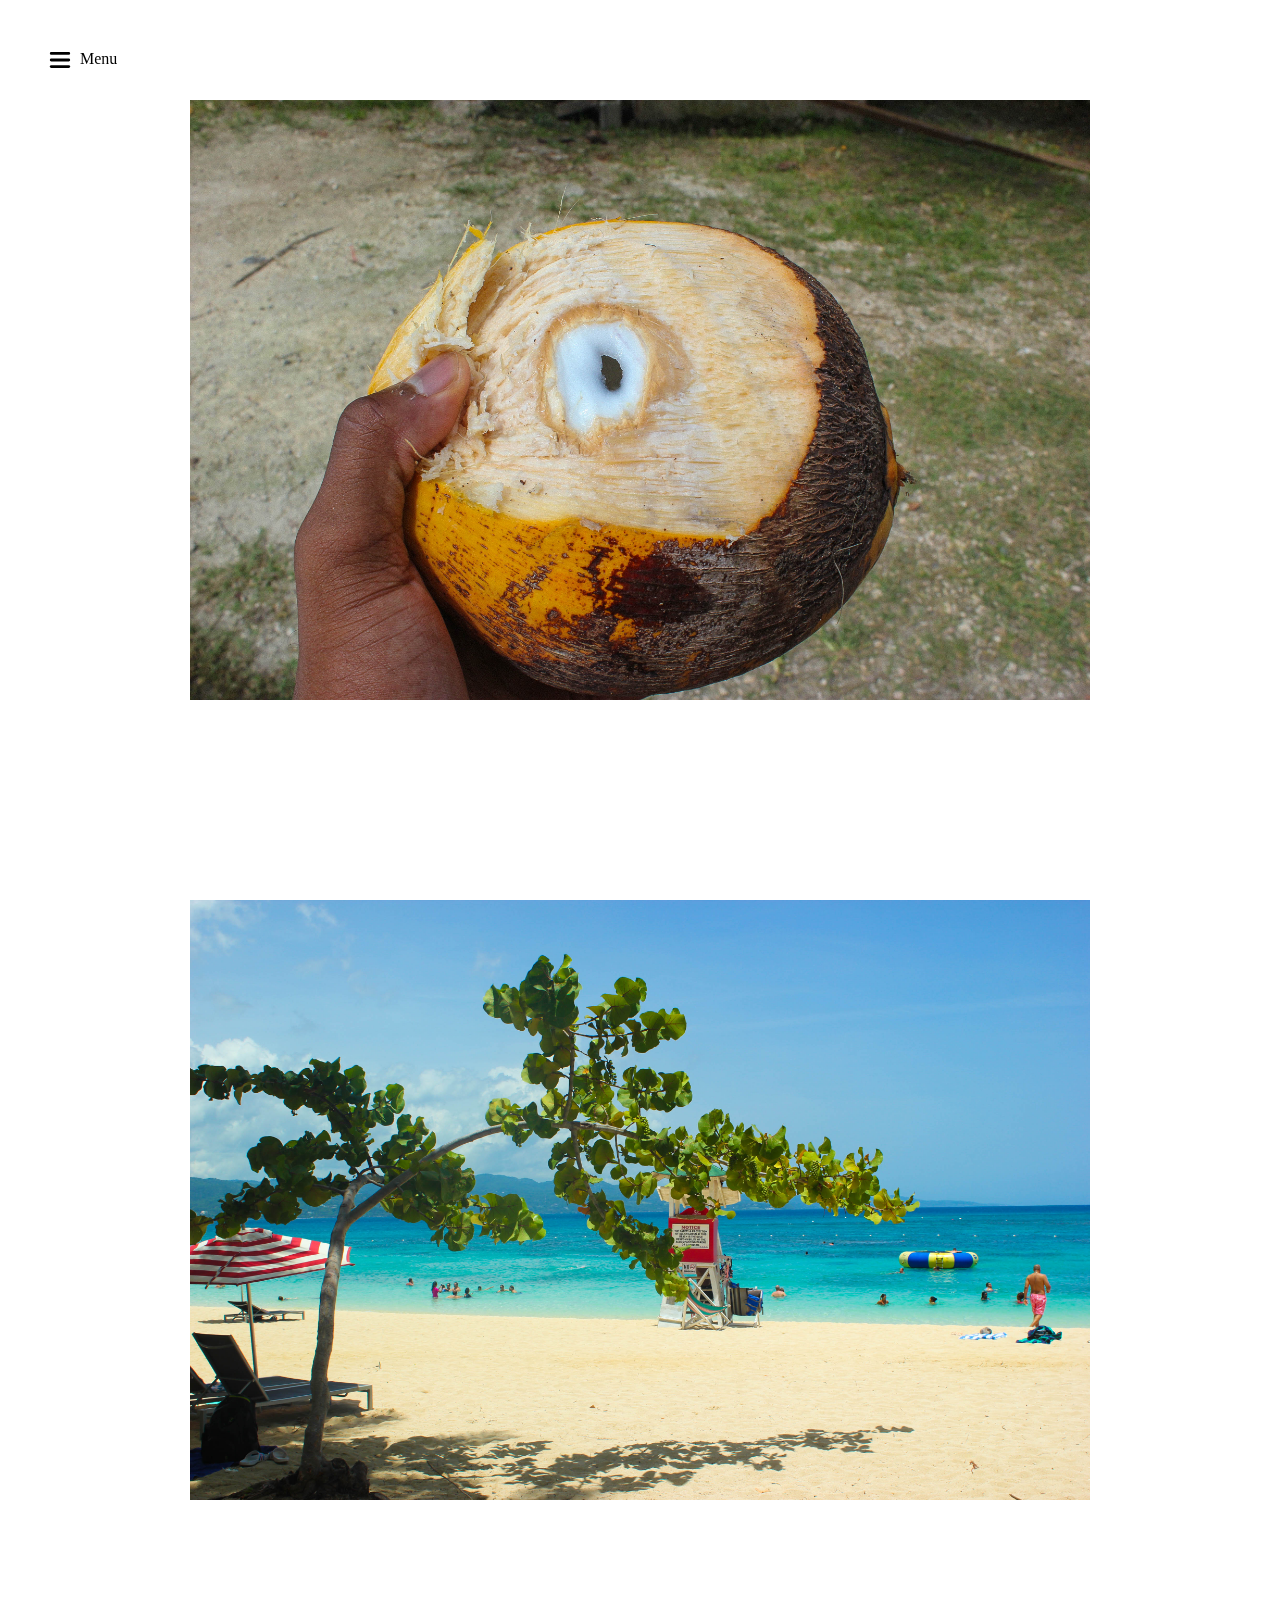
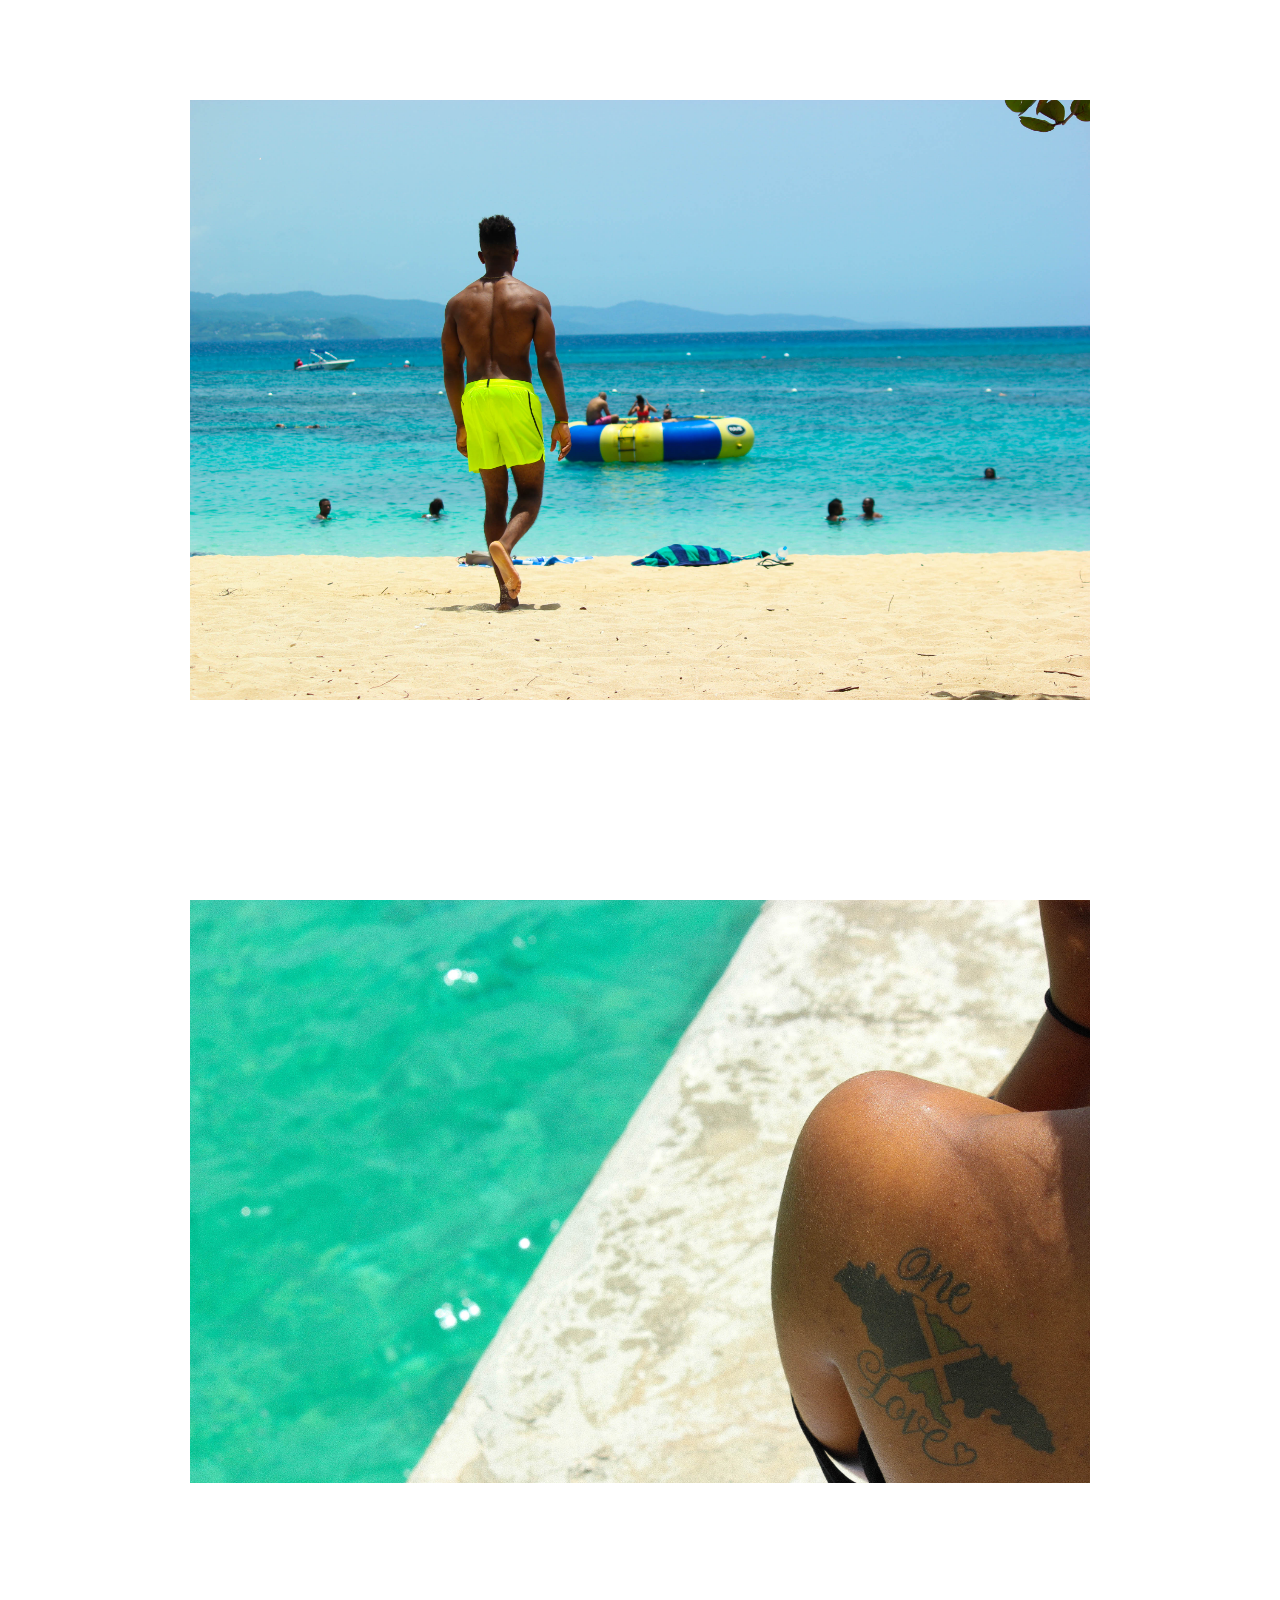
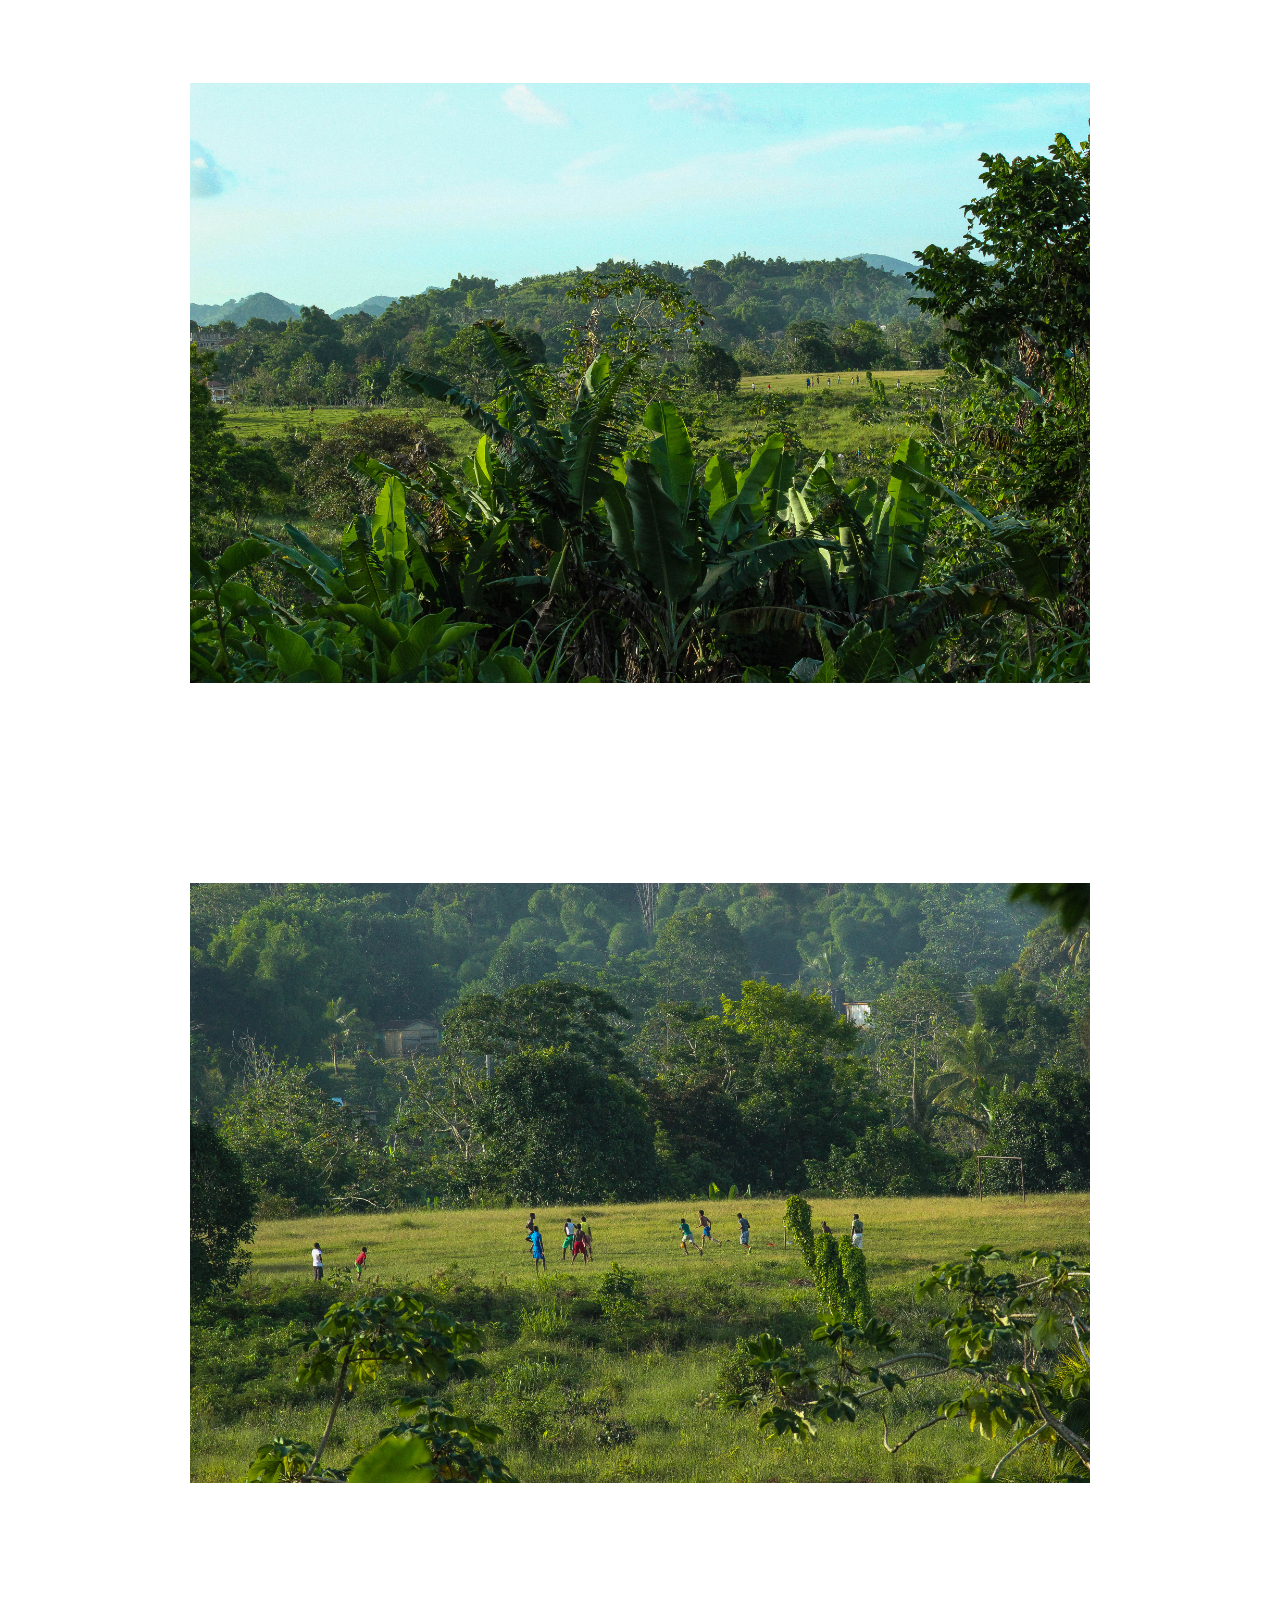
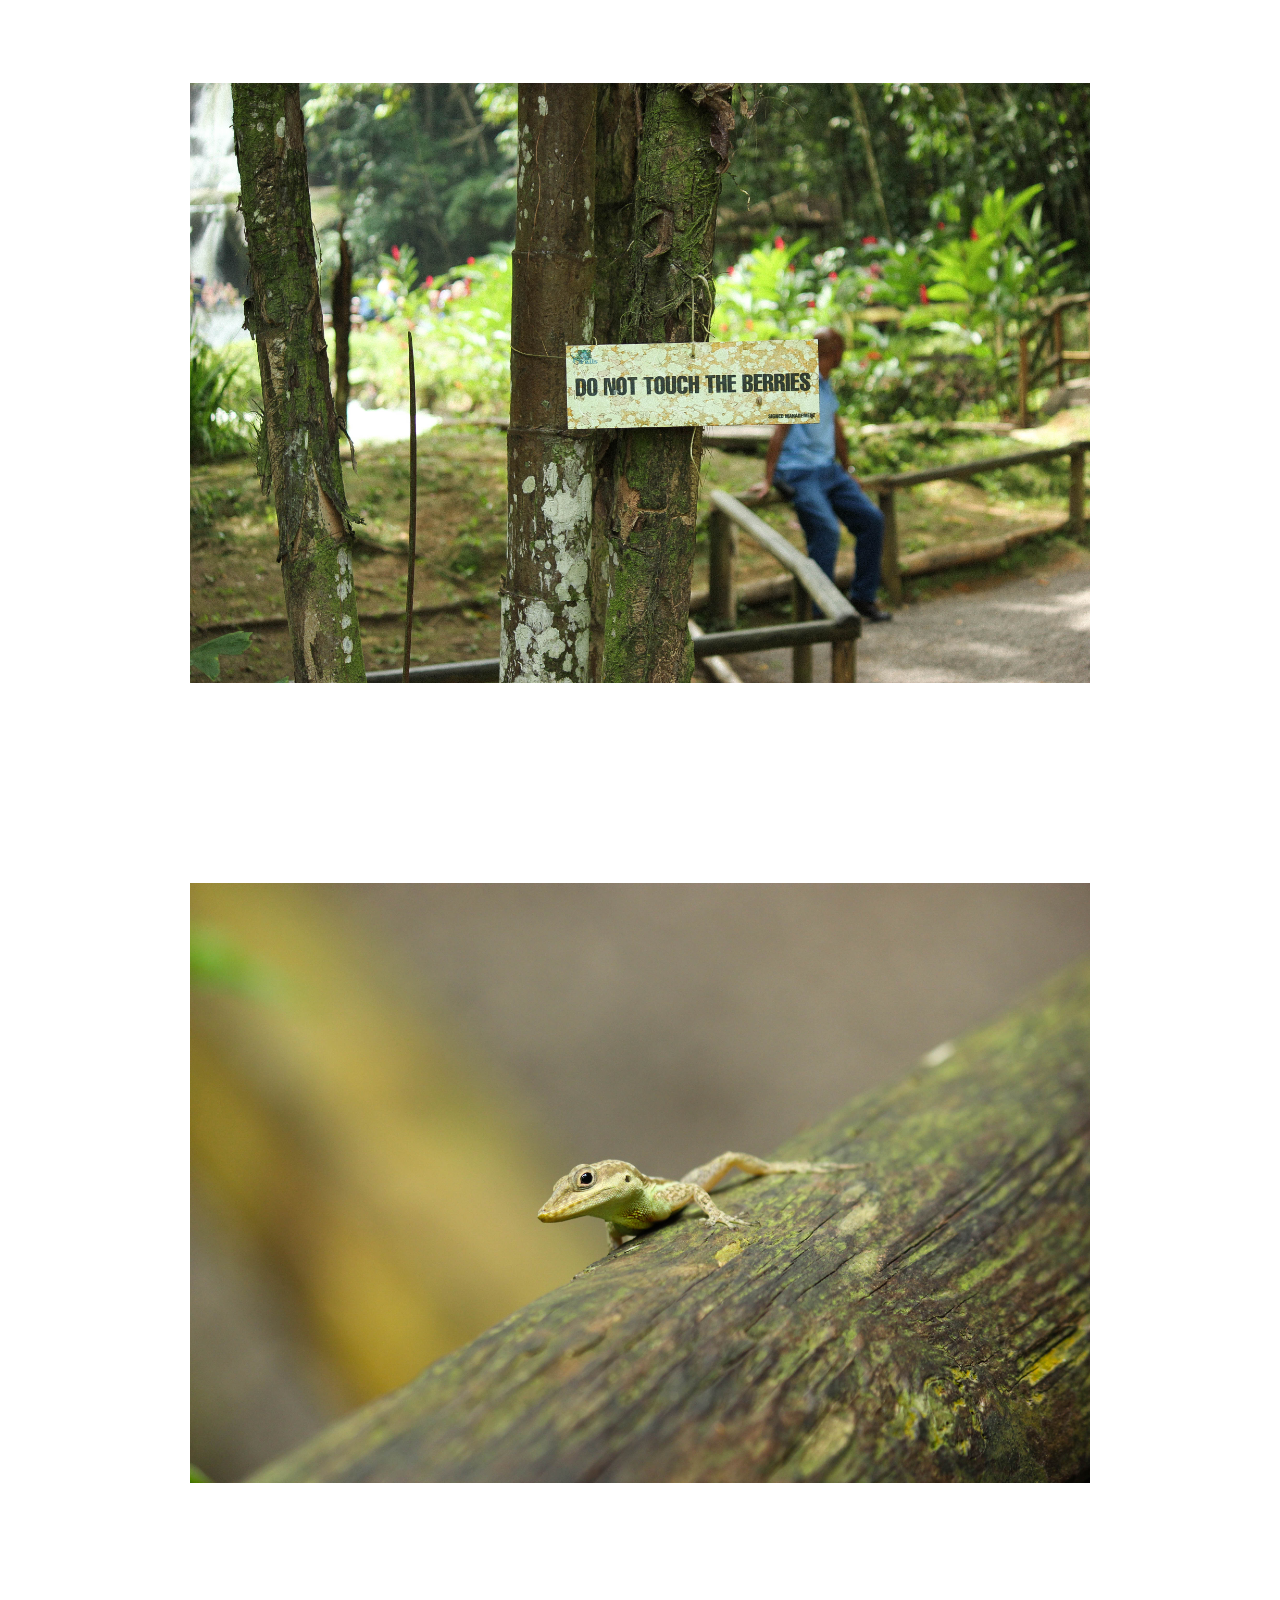
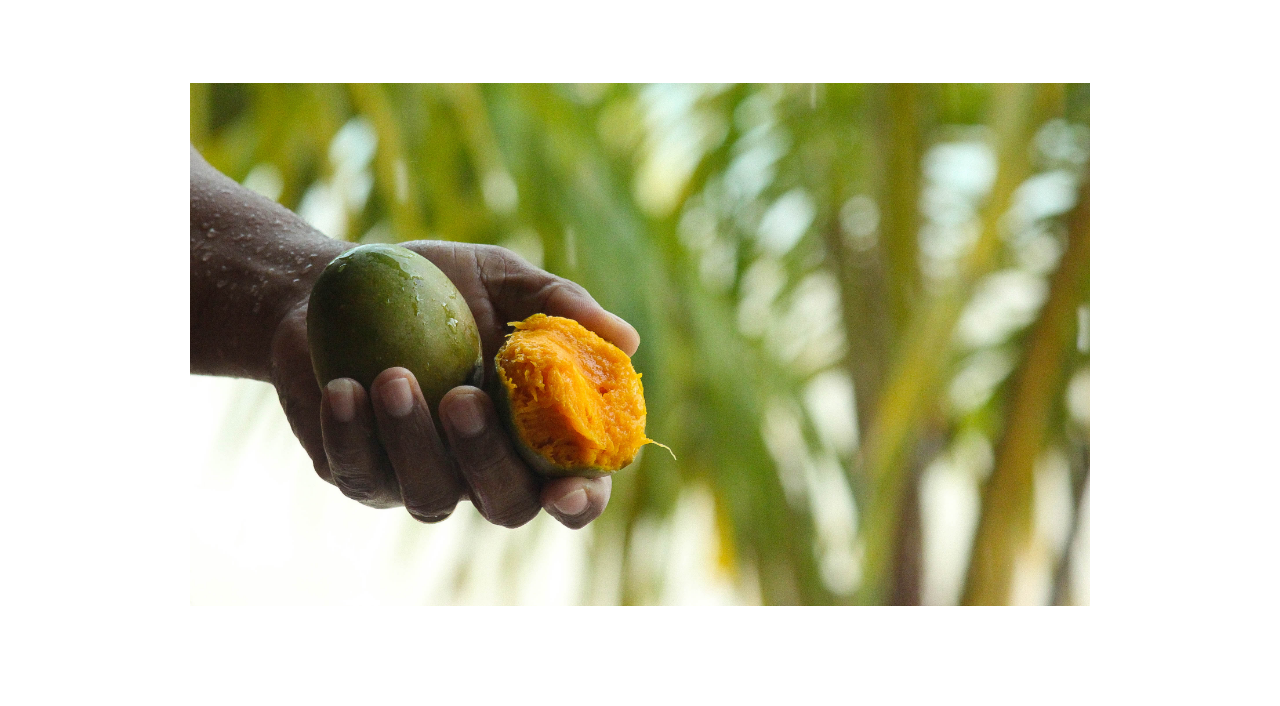
==== gallery.html @ e72e02c3 "adding all assets" ====
<!DOCTYPE html>
<html>
  <head>
    <title>A Day in Jamaica</title>
    <link rel="stylesheet" href="style.css" />
  </head>

  <body>
    <nav>
      <a href="index.html">Home</a>
      <a href="#">About</a>
      <a href="#">Gallery</a>
      <a href="#">Blog</a>
    </nav>
    <main class="main-on-gallery">
      <div class="progress">
        <div class="bar"></div>
      </div>

      <a href="#" class="nav-button"> <img src="NAV.svg" />Menu </a>
      <div class="photo-gallery">
        <img src="JA.jpg" />
        <img src="JA1.jpg" />
        <img src="JA2.jpg" />
        <img src="JA3.jpg" />
        <img src="JA4.jpg" />
        <img src="JA5.jpg" />
        <img src="JA6.jpg" />
        <img src="JA7.jpg" />
        <img src="JA8.jpg" />
      </div>
    </main>

    <footer>
      <p>A Day in Jamaica. All Rights Reserved.</p>
    </footer>

    <script src="scroll.js"></script>
    <script src="menu.js"></script>
  </body>
</html>
---- style.css ----
@keyframes fade {
  0% {
    opacity: 0;
  }
  100% {
    opacity: 1;
  }
}

body {
  background-color: #fff;
  overflow-x: hidden;
  margin: 0;
}

nav {
  position: fixed;
  top: 0;
  left: 0;
  width: 250px;
  height: 100vh;
  display: flex;
  flex-direction: column;
  justify-content: center;
  z-index: 0;
  background-color: #196d6a;
}

nav a {
  color: #000;
  text-decoration: none;
  margin: 10px 0 10px 40px;
  font-size: 24px;
}

main {
  position: relative;
  z-index: 2;
  background-color: #fff;
  min-height: 100vh;
  transition: background-color 1s, transform 0.5s;
}
main.main-on-gallery {
  position: ;
}

.open {
  transform: translateX(250px);
  transition: transform 0.5s;
}

a.nav-button {
  position: fixed;
  top: 0;
  left: 0;
  padding: 40px;
  text-decoration: none;
  color: #000;
  vertical-align: middle;
}
a.nav-button img {
  width: 40px;
  vertical-align: middle;
}

.main {
  display: flex;
  align-items: center;
  justify-content: center;
  height: 100vh;
}

.main div {
  width: 450px;
}

.main .content {
  margin-left: 60px;
}

h1 {
  font-size: 48px;
  margin: 0;
}

p {
  font-size: 24px;
  margin: 20px 0 20px 0;
}

a.button {
  font-size: 24px;
  text-decoration: none;
  padding: 10px 20px 10px 20px;
  border: 3px solid #000;
  display: inline-block;
}
div.photos {
  position: relative;
  height: 314px;
}

div.photos img {
  position: absolute;
  width: 470px;
  top: 50px;
  left: 0;
  transition: transform 0.5s, box-shadow 0.5s;
}

div.photos img:first-child {
  z-index: 1;
}
div.photos:hover img {
  box-shadow: 0 0 10px rgba(0, 0, 0, 0.1);
}

footer {
  position: fixed;
  bottom: 0;
  left: 0;
  width: 100%;
  display: flex;
  justify-content: center;
}

footer p {
  font-size: 14px;
  margin: 5px 0 5px 0;
}

/* Gallery Photos */

div.photo-gallery {
  display: flex;
  justify-content: center;
  align-items: center;
  flex-direction: column;
}

div.photo-gallery img {
  width: 900px;
  padding: 100px 0 100px 0;
}

div.progress {
  display: fixed;
  top: 0;
  left: 0;
  width: 100%;
}

div.progress div.bar {
  position: absolute;
  top: 0;
  left: 0;
  height: 3px;
  width: 0;
  background-color: #7ed5bf;
}
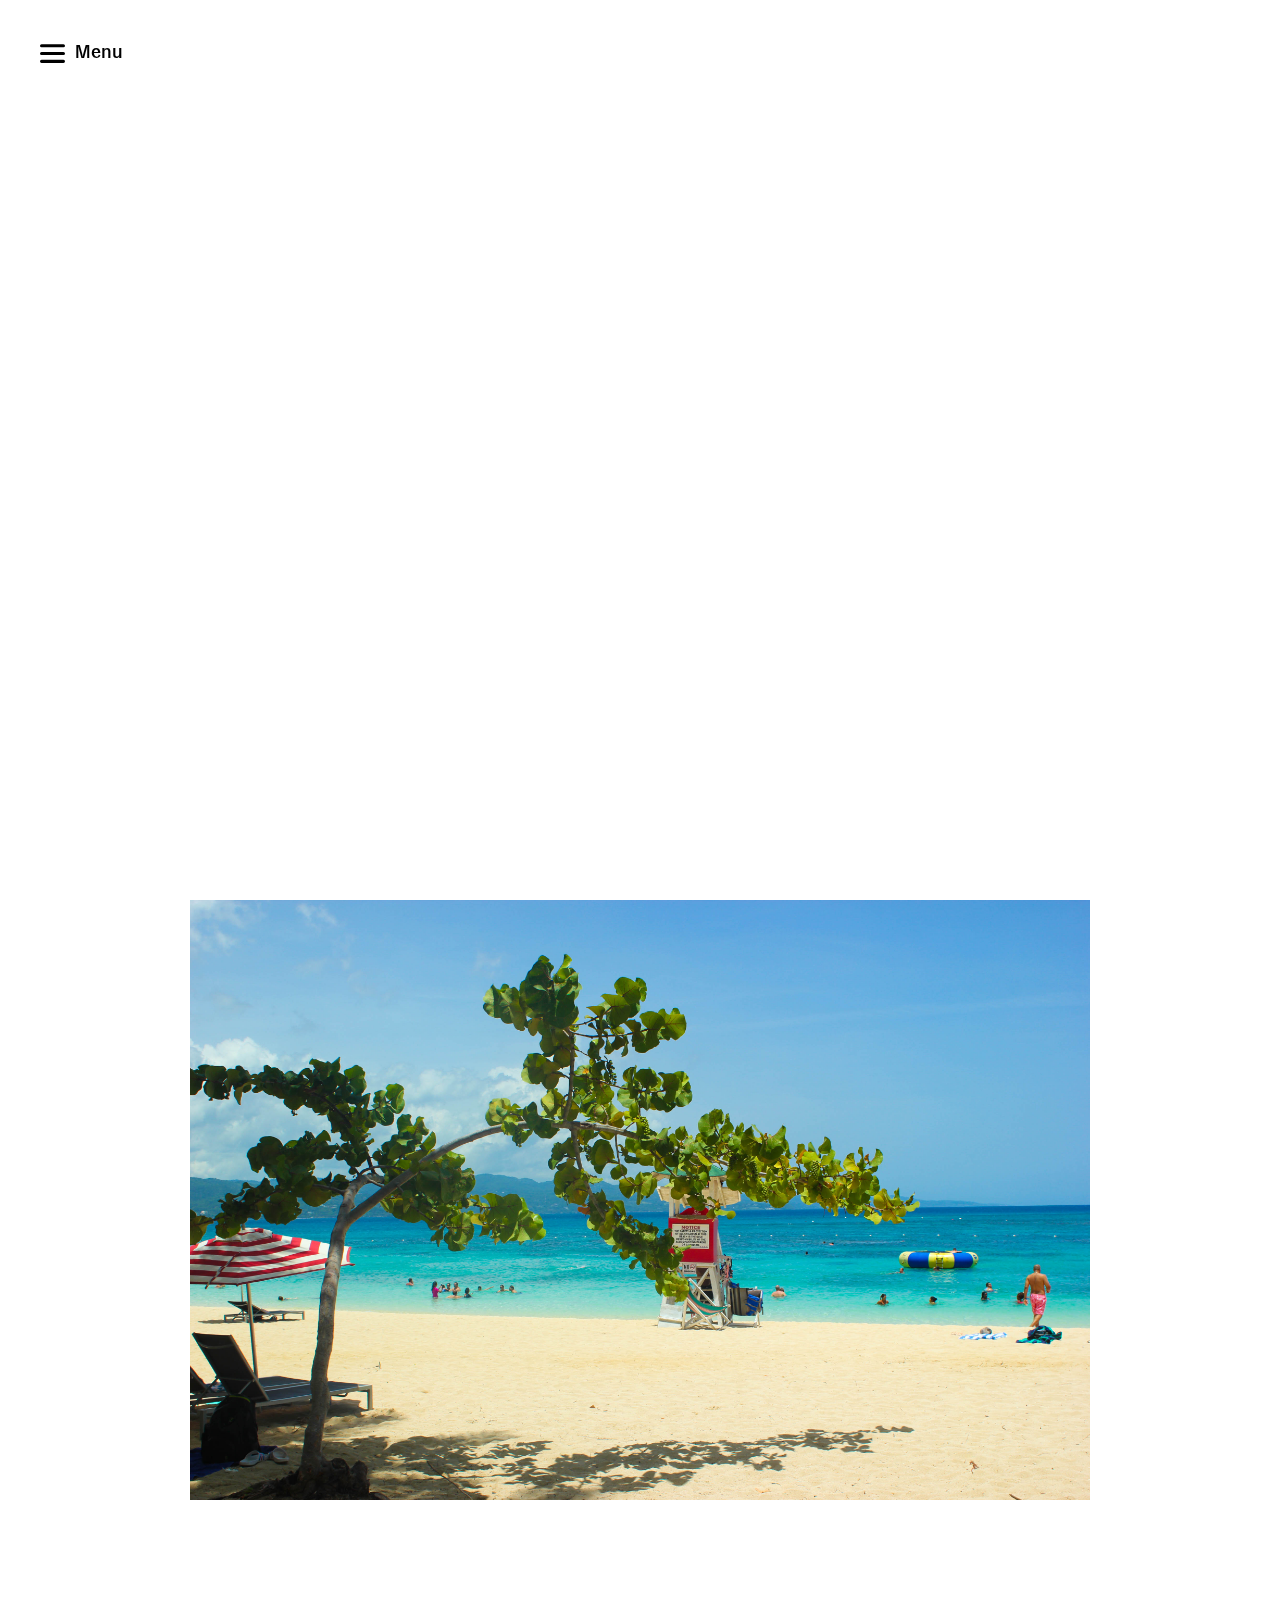
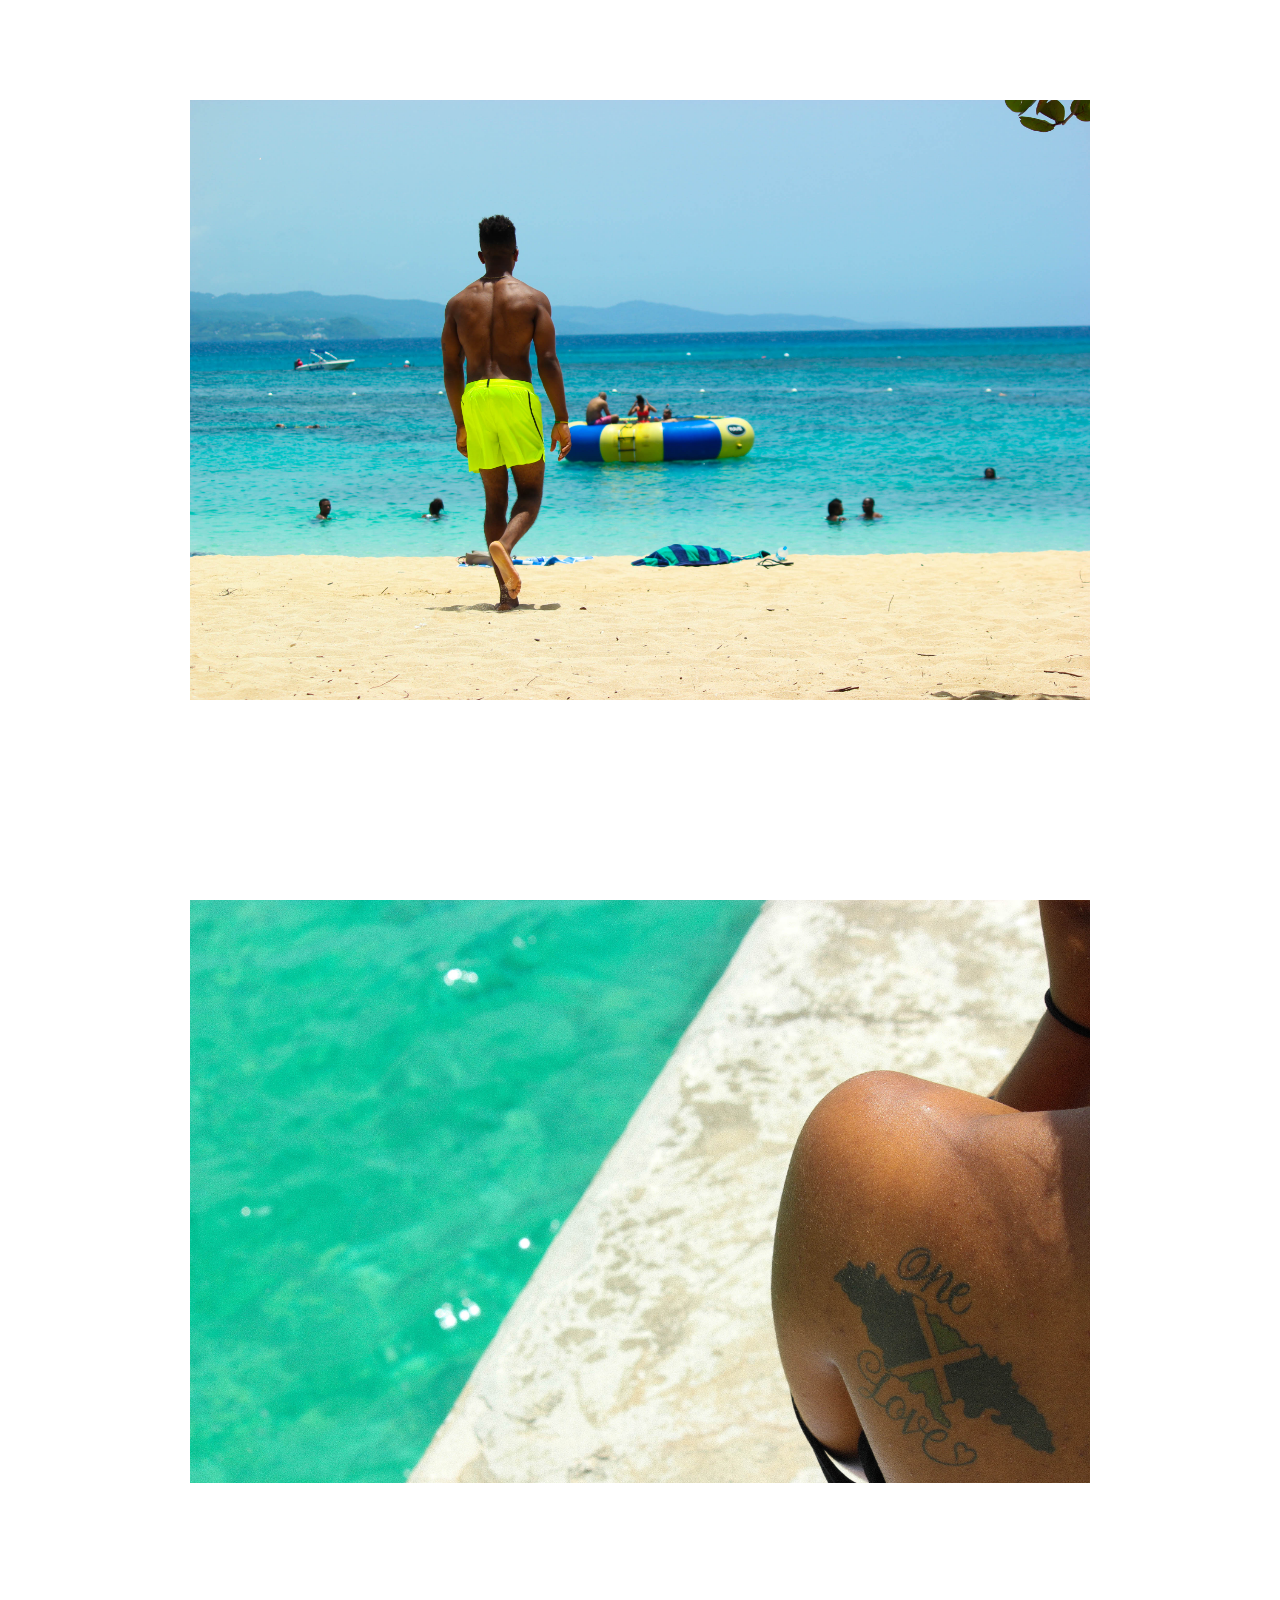
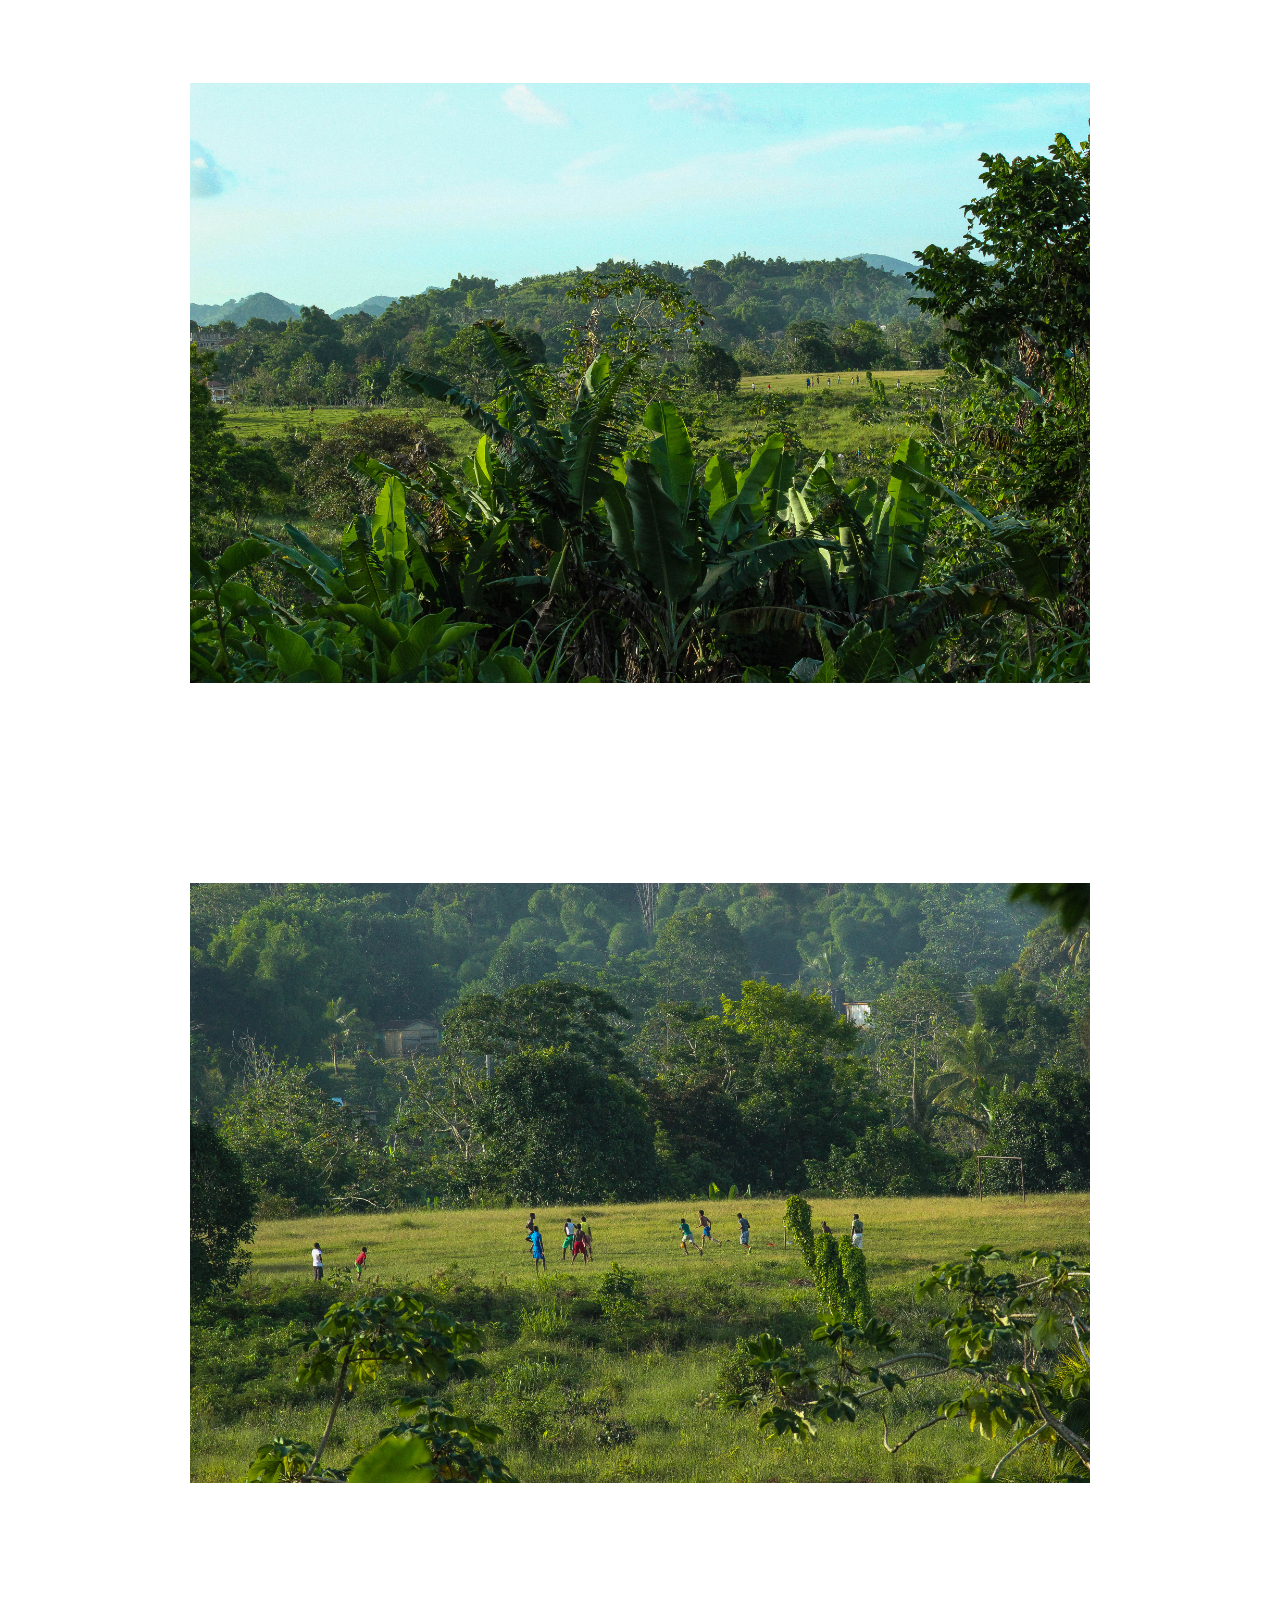
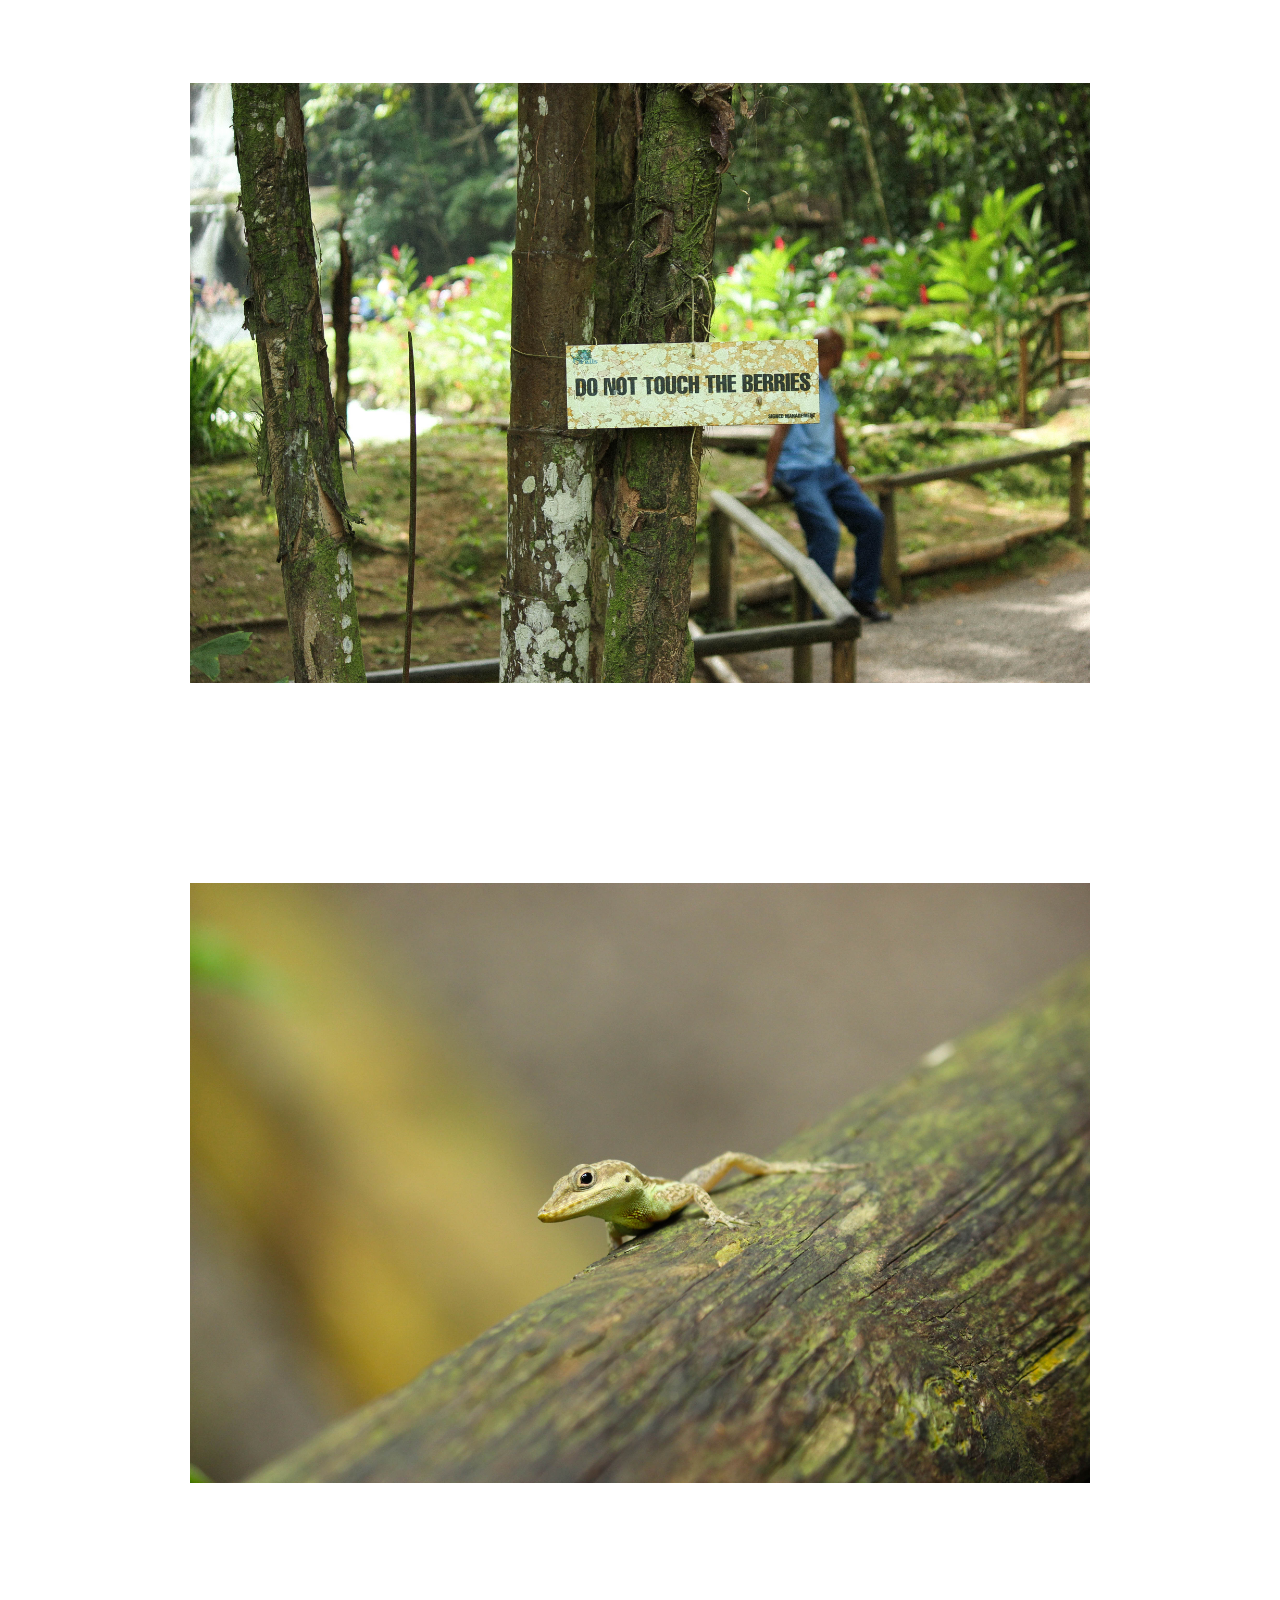
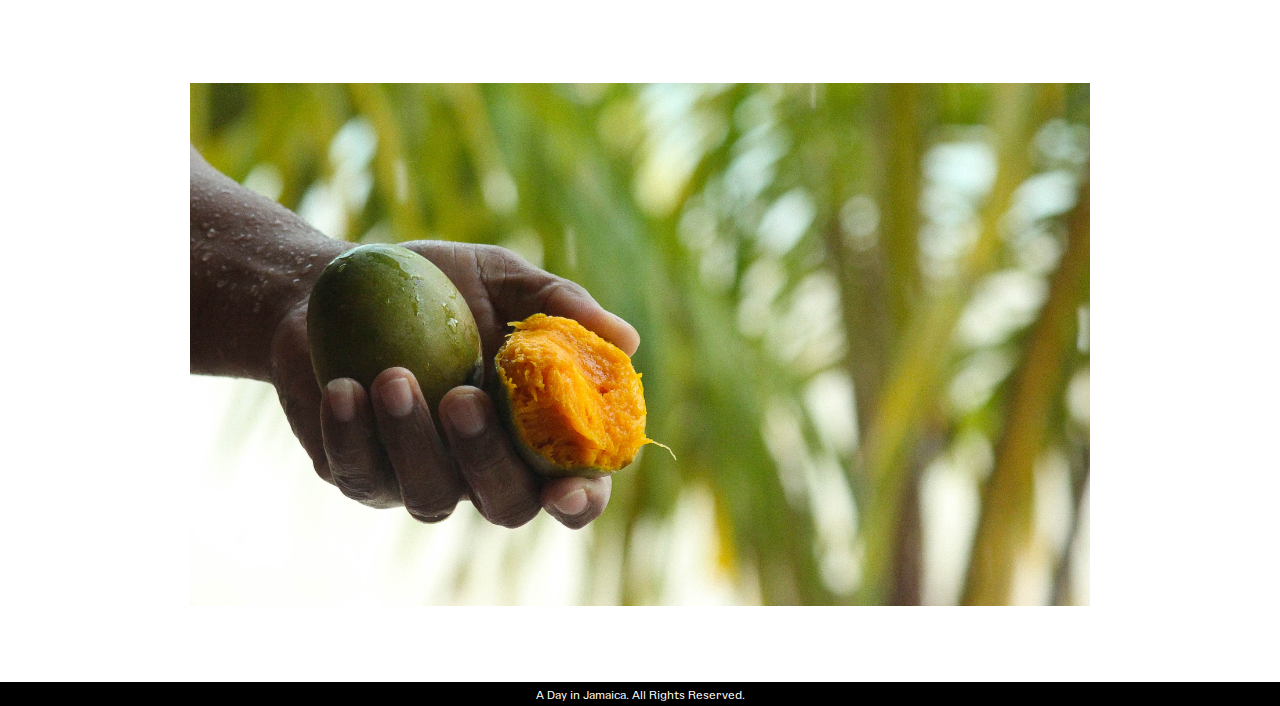
==== commit 691ea07d: "new colors new font fixed nav fixed scroll fixed button added some css effects" ====
--- a/gallery.html
+++ b/gallery.html
@@ -3,6 +3,10 @@
   <head>
     <title>A Day in Jamaica</title>
     <link rel="stylesheet" href="style.css" />
+    <link
+      href="https://fonts.googleapis.com/css?family=Darker+Grotesque&display=swap"
+      rel="stylesheet"
+    />
   </head>
 
   <body>
@@ -17,9 +21,9 @@
         <div class="bar"></div>
       </div>
 
-      <a href="#" class="nav-button"> <img src="NAV.svg" />Menu </a>
+      <a href="#" class="nav-button"> <img src="menu.svg" />Menu </a>
       <div class="photo-gallery">
-        <img src="JA.jpg" />
+        <img class="appear" src="JA.jpg" />
         <img src="JA1.jpg" />
         <img src="JA2.jpg" />
         <img src="JA3.jpg" />
@@ -29,11 +33,10 @@
         <img src="JA7.jpg" />
         <img src="JA8.jpg" />
       </div>
+      <footer>
+        <p>A Day in Jamaica. All Rights Reserved.</p>
+      </footer>
     </main>
-
-    <footer>
-      <p>A Day in Jamaica. All Rights Reserved.</p>
-    </footer>
 
     <script src="scroll.js"></script>
     <script src="menu.js"></script>
--- a/style.css
+++ b/style.css
@@ -1,3 +1,16 @@
+@keyframes fadeIn {
+  0% {
+    opacity: 0;
+    transform: translateY(20px);
+  }
+  50% {
+    transform: translate(0);
+  }
+  100% {
+    opacity: 1;
+  }
+}
+
 @keyframes fade {
   0% {
     opacity: 0;
@@ -5,12 +18,32 @@
   100% {
     opacity: 1;
   }
+}
+
+@font-face {
+  font-family: "gangster grotesk R";
+  src: url(gangstergrotesk-regular.otf);
+}
+
+@font-face {
+  font-family: "gangster grotesk B";
+  src: url(gangstergrotesk-bold.otf);
+}
+
+.appear {
+  opacity: 0;
+  animation-name: fadeIn;
+  animation-duration: 1s;
+  animation-delay: 0.5s;
+  animation-fill-mode: forwards;
 }
 
 body {
   background-color: #fff;
   overflow-x: hidden;
   margin: 0;
+  overscroll-behavior-y: none;
+  font-family: "gangster grotesk B";
 }
 
 nav {
@@ -23,25 +56,24 @@
   flex-direction: column;
   justify-content: center;
   z-index: 0;
-  background-color: #196d6a;
+  background-color: #f9f622;
 }
 
 nav a {
   color: #000;
   text-decoration: none;
   margin: 10px 0 10px 40px;
-  font-size: 24px;
+
+  font-size: 48px;
 }
 
 main {
   position: relative;
-  z-index: 2;
+  z-index: 1;
   background-color: #fff;
   min-height: 100vh;
   transition: background-color 1s, transform 0.5s;
-}
-main.main-on-gallery {
-  position: ;
+  box-shadow: -3px 0px 10px rgba(0, 0, 0, 0.3);
 }
 
 .open {
@@ -57,10 +89,12 @@
   text-decoration: none;
   color: #000;
   vertical-align: middle;
+  font-size: 18px;
 }
 a.nav-button img {
-  width: 40px;
+  width: 25px;
   vertical-align: middle;
+  padding-right: 10px;
 }
 
 .main {
@@ -81,19 +115,26 @@
 h1 {
   font-size: 48px;
   margin: 0;
+  width: 450px;
 }
 
 p {
-  font-size: 24px;
-  margin: 20px 0 20px 0;
+  font-family: "gangster grotesk R";
+  font-size: 18px;
+  margin: 0 0 20px 0;
 }
 
 a.button {
-  font-size: 24px;
+  font-size: 18px;
   text-decoration: none;
   padding: 10px 20px 10px 20px;
-  border: 3px solid #000;
+  border: 1px solid #000;
   display: inline-block;
+  border-radius: 5px;
+  color: black;
+  background-color: #f9f622;
+  font-family: "gangster grotesk R";
+  box-shadow: 0px 3px 5px rgba(0, 0, 0, 0.3);
 }
 div.photos {
   position: relative;
@@ -106,6 +147,7 @@
   top: 50px;
   left: 0;
   transition: transform 0.5s, box-shadow 0.5s;
+  border-radius: 5px;
 }
 
 div.photos img:first-child {
@@ -116,16 +158,19 @@
 }
 
 footer {
-  position: fixed;
+  position: absolute;
   bottom: 0;
   left: 0;
   width: 100%;
   display: flex;
   justify-content: center;
+
+  background-color: black;
+  color: white;
 }
 
 footer p {
-  font-size: 14px;
+  font-size: 12px;
   margin: 5px 0 5px 0;
 }
 
@@ -136,11 +181,15 @@
   justify-content: center;
   align-items: center;
   flex-direction: column;
+  overflow: hidden;
 }
 
 div.photo-gallery img {
+  display: block;
   width: 900px;
   padding: 100px 0 100px 0;
+  border: 1 solid #fff;
+  border-radius: 5px;
 }
 
 div.progress {
@@ -151,10 +200,10 @@
 }
 
 div.progress div.bar {
-  position: absolute;
-  top: 0;
-  left: 0;
-  height: 3px;
+  position: fixed;
+  top: 0;
+  left: 0;
+  height: 5px;
   width: 0;
-  background-color: #7ed5bf;
-}
+  background-color: #f9f622;
+}
